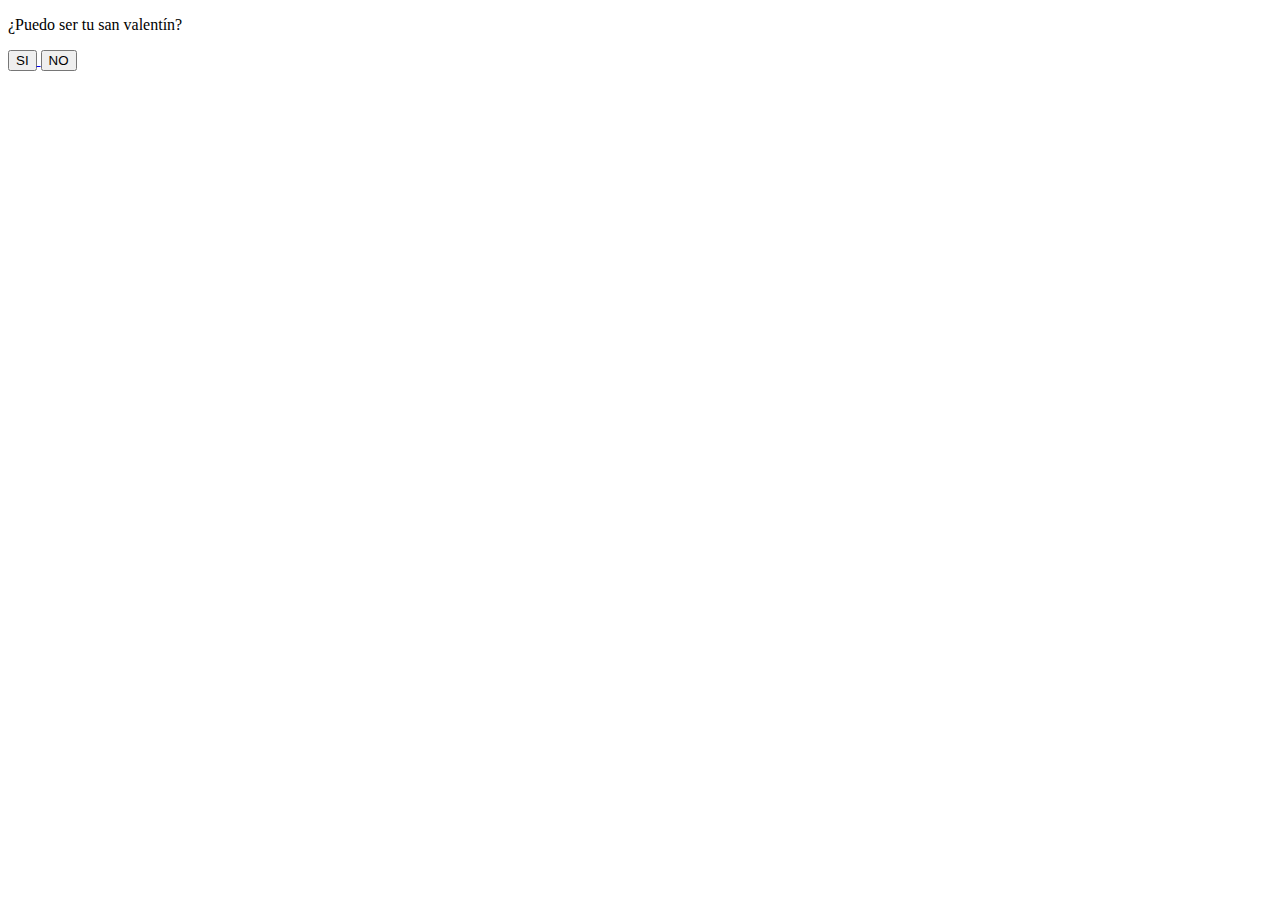
==== n1.html @ e530fb6f "Create n1.html" ====
<!DOCTYPE html>
<html lang="en">
<head>
    <meta charset="UTF-8">
    <meta name="viewport" content="width=device-width, initial-scale=1.0">
    <title>Document</title>
    <link rel="stylesheet" href="n1.css">
</head>
<body>
    <aside class="contenedor">
        <aside class="mensaje"><p>¿Puedo ser tu san valentín?</p></aside>

    <div class="rosa">
        <div class="hoja hoja-izquierda"></div>
        <div class="hoja hoja-derecha"></div>
        <div class="tallo"></div>
        <div class="pétalo pétalo-arriba"></div>
        <div class="pétalo pétalo-derecha"></div>
        <div class="pétalo pétalo-izquierda"></div>
        <div class="pétalo pétalo-izquierdaa"></div>
        <div class="pétalo pétalo-derechaa"></div>
        <div class="pétalo pétalo-izquierdaaa"></div>
        <div class="pétalo pétalo-izquierd"></div>
      </div>
      <aside class="botones">

        <a href="si.html"> <button class="si" >SI</button> </a>     <a href="noo.html"> <button class="no">NO</button></a>
      </aside>
    </aside>
</body>
</html>
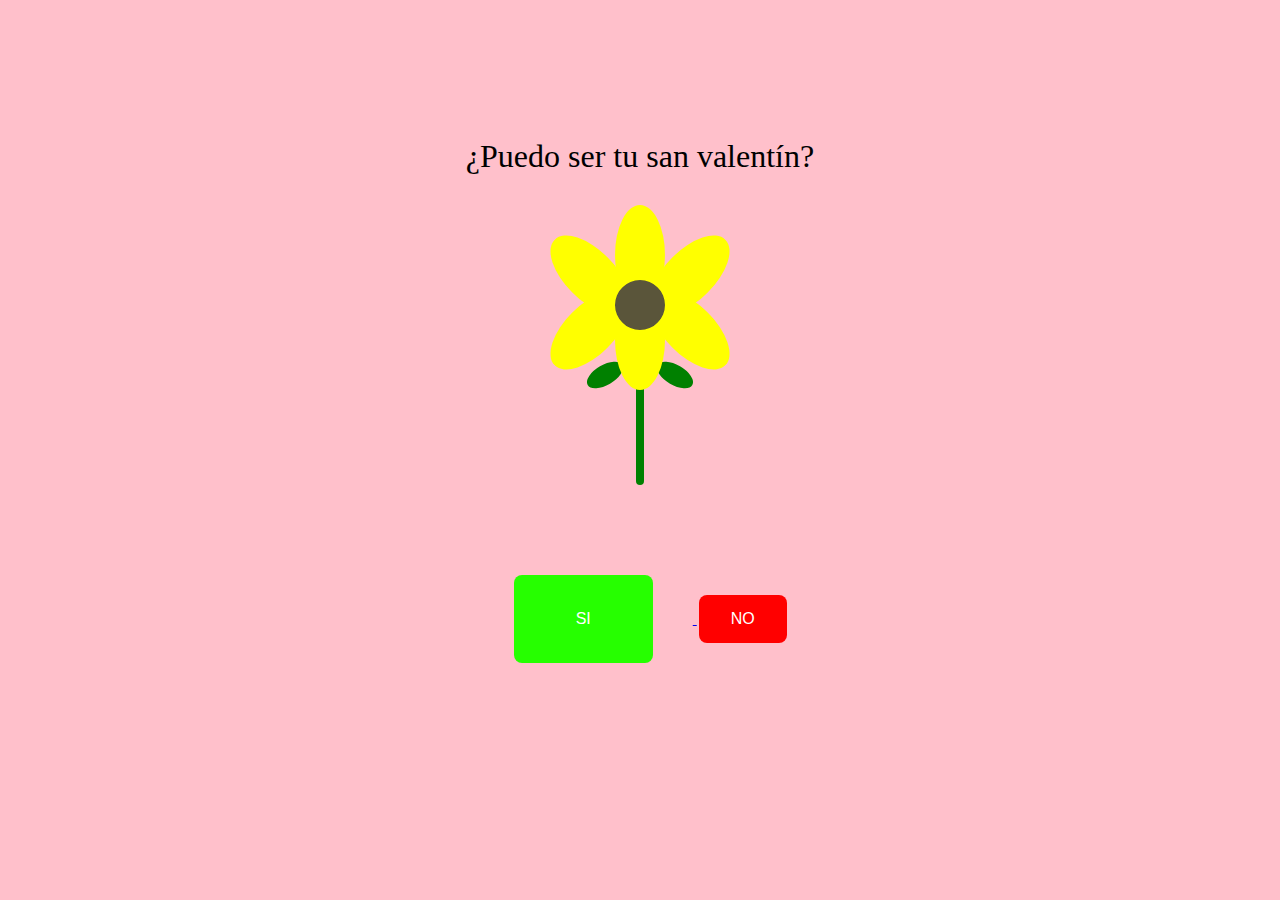
==== commit 29cf1b62: "Update n1.html" ====
--- a/n1.html
+++ b/n1.html
@@ -24,7 +24,7 @@
       </div>
       <aside class="botones">
 
-        <a href="si.html"> <button class="si" >SI</button> </a>     <a href="noo.html"> <button class="no">NO</button></a>
+        <a href="si.html"> <button class="si" >SI</button> </a>     <a href="n1.html"> <button class="no">NO</button></a>
       </aside>
     </aside>
 </body>
--- a/n1.css
+++ b/n1.css
@@ -0,0 +1,203 @@
+*{
+    margin: 0px;
+    padding: 0px;
+    box-sizing: border-box;
+    background-color: pink;
+
+
+}
+
+.mensaje{
+    width: 100%;
+    height: 30%;
+    margin-top: 10%;
+    background-color:transparent;
+}
+.mensaje p{
+    font-size: 2em;
+    text-align: center;
+    padding: 10px;
+    font-family:cursive
+
+}
+/* Contenedor principal de la rosa */
+.rosa {
+    background-color: transparent;
+    position: relative;
+    width: 50px;
+    height: 200px;
+    margin: 100px auto;
+    animation: balancear 5s infinite ease-in-out;
+  }
+  
+  /* Tallo */
+  .tallo {
+    position: absolute;
+    width: 8px;
+    height: 130px;
+    background-color: green;
+    left: 50%;
+    bottom: 0;
+    transform: translateX(-50%);
+    border-radius: 10px;
+  }
+  
+  /* Pétalos con diseño puntiagudo */
+  .pétalo {
+    position: absolute;
+    width: 0;
+    height: 0;
+    border-style: solid;
+    border-width: 50px 25px 0 25px;  /* Este truco crea un triángulo invertido */
+    border-color: transparent; /* El borde superior es el pétalo */
+  }
+  
+  /* Pétalo superior */
+  .pétalo-arriba {
+    width: 10%;
+    height: 50%;
+    top: -80px;
+    left: 50%;
+    transform: translateX(-50%);
+    border-radius: 50%;
+    background-color: yellow;
+  }
+  
+  /* Pétalo derecho */
+  .pétalo-derecha {
+    width: 10%;
+    height: 50%;
+    top: -60px;
+    right: -50px;
+    transform: rotate(45deg);
+    border-radius: 50%;
+    background-color: yellow;
+  }
+  
+  /* Pétalo izquierdo */
+  .pétalo-izquierda {
+    width: 10%;
+    height: 50%;
+    top: -60px;
+    left: -50px;
+    transform: rotate(-45deg);
+    border-radius: 50%;
+    background-color: yellow;
+  }
+
+
+  .pétalo-izquierdaa {
+    width: 10%;
+    height: 50%;
+    top: 5px;
+    left: 50%;
+    transform: translateX(-50%);
+    border-radius: 50%;
+    background-color: yellow;
+  }
+  .pétalo-derechaa {
+    width: 10%;
+    height: 50%;
+    top: -5px;
+    right: 50px;
+    transform: rotate(45deg);
+    border-radius: 50%;
+    background-color:  yellow;
+  }
+  
+  /* Pétalo izquierdo */
+  .pétalo-izquierdaaa {
+    width: 10%;
+    height: 50%;
+    top: -5px;
+    left: 50px;
+    transform: rotate(-45deg);
+    border-radius: 50%;
+    background-color: yellow;
+  }
+  .pétalo-izquierd {
+    width: 15%;
+    height: 15%;
+    top: -5px;
+    left: 0px;
+    transform: rotate(-45deg);
+    border-radius: 100%;
+    background-color: rgb(90, 85, 58);
+  }
+
+  /* Hojas */
+  .hoja {
+    position: absolute;
+    width: 40px;
+    height: 20px;
+    background-color: green;
+    border-radius: 50%;
+  }
+  
+  /* Hoja izquierda */
+  .hoja-izquierda {
+    left: -30px;
+    top: 80px;
+    transform: rotate(-30deg);
+  }
+  
+  /* Hoja derecha */
+  .hoja-derecha {
+    right: -30px;
+    top: 80px;
+    transform: rotate(30deg);
+  }
+  
+  /* Animación de balanceo */
+  @keyframes balancear {
+    0% { transform: rotate(0deg); }
+    25% { transform: rotate(5deg); }
+    50% { transform: rotate(0deg); }
+    75% { transform: rotate(-5deg); }
+    100% { transform: rotate(0deg); }
+  }
+  
+
+
+.botones{
+    margin-right: 24%;
+    float: right;
+    width: 39%;
+    height: 30%;
+
+}
+
+  .si {
+    background-color: #26ff00; /* Color de fondo */
+    border: none; /* Sin borde */
+    color: rgb(255, 255, 255); /* Color del texto */
+    padding: 35px 62px; /* Espaciado interno */
+    text-align: center; /* Alineación del texto */
+    text-decoration: none; /* Sin subrayado */
+    display: inline-block; /* Mantener el botón como un elemento en línea */
+    font-size: 16px; /* Tamaño de la fuente */
+    margin: -10px 40px; /* Margen exterior */
+    cursor: pointer; /* Cambia el cursor al pasar sobre el botón */
+    border-radius: 8px; /* Bordes redondeados */
+    transition: background-color 0.3s ease; /* Animación al pasar el ratón */
+}
+.no {
+    background-color: #ff0000; /* Color de fondo */
+    border: none; /* Sin borde */
+    color: white; /* Color del texto */
+    padding: 15px 32px; /* Espaciado interno */
+    text-align: center; /* Alineación del texto */
+    text-decoration: none; /* Sin subrayado */
+    display: inline-block; /* Mantener el botón como un elemento en línea */
+    font-size: 16px; /* Tamaño de la fuente */
+    margin: -10px 2px; /* Margen exterior */
+    cursor: pointer; /* Cambia el cursor al pasar sobre el botón */
+    border-radius: 8px; /* Bordes redondeados */
+    transition: background-color 0.3s ease; /* Animación al pasar el ratón */
+}
+.si:hover {
+    background-color: #00ff11; /* Color de fondo al pasar el ratón */
+}
+.no:hover {
+    background-color: #ff0000; /* Color de fondo al pasar el ratón */
+}
